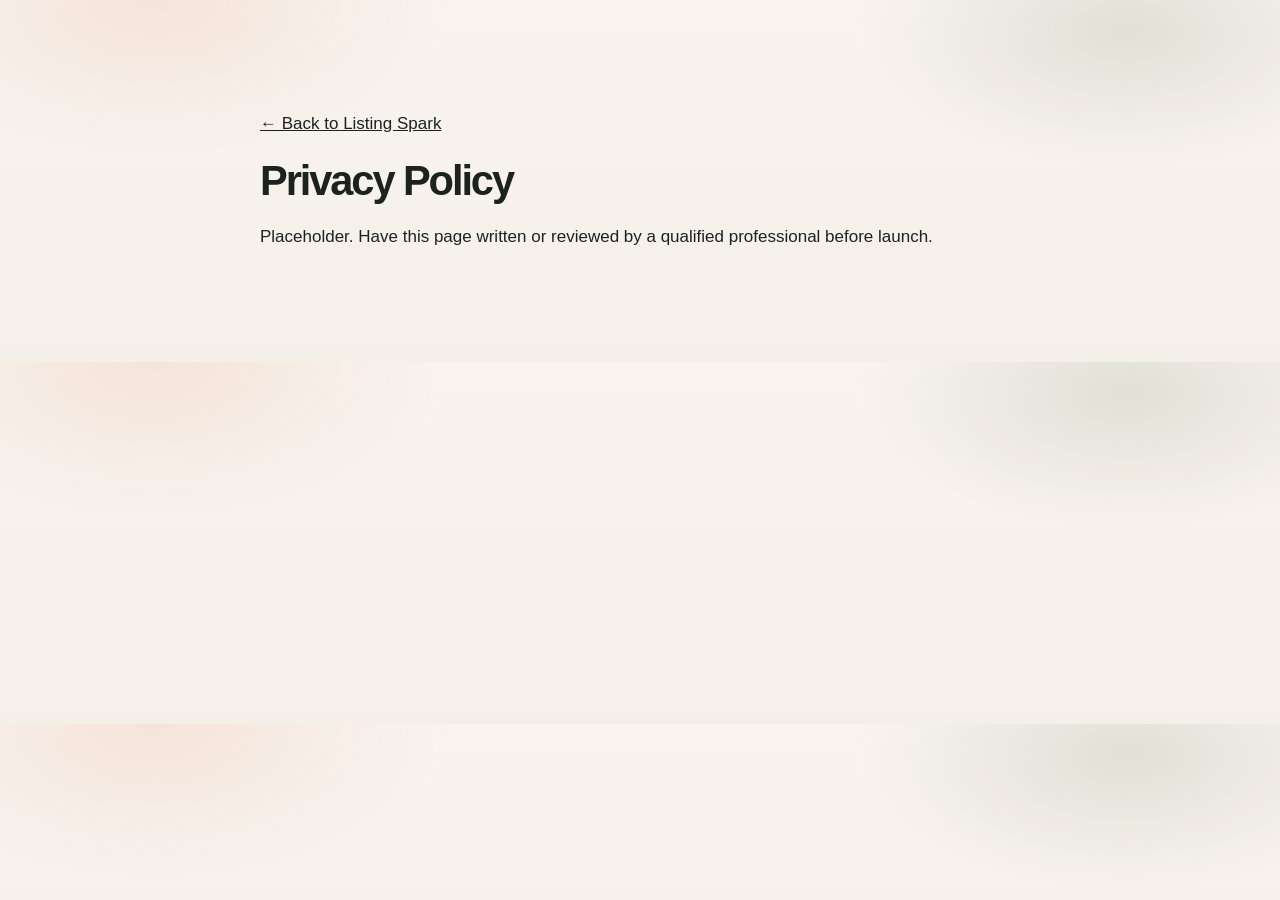
==== site/listingspark-site/privacy.html @ db5c404d "Initial Listing Spark website" ====
<!doctype html><html lang="en"><head><meta charset="utf-8"><meta name="viewport" content="width=device-width, initial-scale=1"><title>Privacy Policy | Listing Spark</title><link rel="icon" href="assets/img/favicon.svg"><link href="https://fonts.googleapis.com/css2?family=Outfit:wght@600;700&family=Work+Sans:wght@400;500&display=swap" rel="stylesheet"><link rel="stylesheet" href="assets/css/styles.css"></head>
<body><main class="section"><div class="wrap" style="max-width:760px"><p><a class="link" href="index.html">← Back to Listing Spark</a></p><h1 style="font-size:2.6rem;margin:24px 0">Privacy Policy</h1><p class="muted">Placeholder. Have this page written or reviewed by a qualified professional before launch.</p></div></main></body></html>
---- site/listingspark-site/assets/css/styles.css ----
:root {
  --bg: #f4efe9;
  --bg-deep: #efe5da;
  --panel: #fbf8f4;
  --panel-2: #f1e5d7;
  --ink: #1c231f;
  --ink-soft: #4a5853;
  --line: rgba(28,35,31,0.1);
  --sage: #73886a;
  --sage-soft: #dfe8d5;
  --terracotta: #d87a4a;
  --terracotta-deep: #b95530;
  --sand: #ebd3b3;
  --charcoal: #202925;
  --white: #ffffff;
  --shadow: 0 30px 70px -30px rgba(28,35,31,0.28);
  --shadow-soft: 0 18px 38px -26px rgba(28,35,31,0.22);
  --radius: 28px;
  --radius-lg: 40px;
  --ease: cubic-bezier(0.2, 0.8, 0.2, 1);
  --font-head: "Manrope", "Segoe UI", sans-serif;
  --font-display: "Playfair Display", Georgia, serif;
}

* { box-sizing: border-box; }
html { scroll-behavior: smooth; -webkit-text-size-adjust: 100%; }
body {
  margin: 0;
  background:
    radial-gradient(620px 320px at 12% 0%, rgba(216,122,74,0.13), transparent 48%),
    radial-gradient(520px 260px at 88% 8%, rgba(115,136,106,0.18), transparent 52%),
    linear-gradient(180deg, #f9f4ef 0%, var(--bg) 100%);
  color: var(--ink);
  font: 400 17px/1.7 var(--font-head);
  -webkit-font-smoothing: antialiased;
  overflow-x: hidden;
}
img { display: block; max-width: 100%; }
a { color: inherit; }
button, input { font: inherit; }
h1, h2, h3 { margin: 0; letter-spacing: -0.05em; }
h1 { font-size: 40px; line-height: 0.88; font-weight: 800; }
h2 {
  color: var(--ink);
  font-size: 40px;
  line-height: 0.98;
  letter-spacing: -0.065em;
  font-weight: 700;
}
h2 span {
  color: var(--terracotta-deep);
  font-style: italic;
}
.heading-split__main,
.heading-split__accent {
  display: inline;
}
.heading-split__main {
  color: var(--ink);
}
.heading-split__accent {
  color: var(--terracotta-deep);
  font-style: italic;
  font-weight: 700;
  display: inline-block;
}
h3 { font-size: 1.5rem; line-height: 1.2; font-weight: 700; }
p { margin: 0; }
.wrap { width: min(1200px, calc(100% - 40px)); margin: 0 auto; }
.skip { position: absolute; left: -999px; top: 12px; padding: 10px 14px; background: var(--ink); color: var(--white); border-radius: 10px; z-index: 100; }
.skip:focus { left: 12px; }
:focus-visible { outline: 3px solid var(--sage); outline-offset: 3px; border-radius: 8px; }

.btn {
  display: inline-flex;
  align-items: center;
  justify-content: center;
  gap: 8px;
  min-height: 52px;
  padding: 15px 24px;
  border-radius: 999px;
  border: 1px solid transparent;
  text-decoration: none;
  font: 700 0.96rem/1 var(--font-head);
  transition: transform 0.2s var(--ease), box-shadow 0.2s var(--ease), opacity 0.2s var(--ease), border-color 0.2s var(--ease);
  cursor: pointer;
}
.btn:hover {
  transform: translateY(-2px);
  box-shadow: 0 18px 30px -22px rgba(28,35,31,0.35);
}
.btn-primary {
  color: var(--white);
  background: linear-gradient(135deg, var(--terracotta) 0%, var(--terracotta-deep) 100%);
  box-shadow: 0 20px 30px -20px rgba(184,85,48,0.8);
}
.btn-soft {
  color: var(--ink);
  background: rgba(255,255,255,0.68);
  border-color: rgba(28,35,31,0.08);
}
.btn-ghost {
  color: var(--ink);
  background: rgba(255,255,255,0.38);
  border-color: rgba(28,35,31,0.08);
}
.btn-cta {
  color: var(--ink);
  background: rgba(255,255,255,0.12);
  border-color: rgba(255,255,255,0.18);
}
.btn-block { width: 100%; }

.eyebrow {
  display: inline-flex;
  align-items: center;
  gap: 10px;
  margin: 0;
  font-size: 0.72rem;
  font-weight: 800;
  letter-spacing: 0.12em;
  text-transform: uppercase;
  color: var(--ink-soft);
}
.eyebrow-dot {
  width: 10px;
  height: 10px;
  border-radius: 50%;
  background: linear-gradient(135deg, var(--terracotta), #f7b083);
  box-shadow: 0 0 0 6px rgba(216,122,74,0.14);
}
.eyebrow-dark { color: #5c6961; }

.site-header {
  position: sticky;
  top: 0;
  z-index: 30;
  background: rgba(244,239,233,0.82);
  backdrop-filter: blur(18px);
  -webkit-backdrop-filter: blur(18px);
  border-bottom: 1px solid rgba(28,35,31,0.06);
  box-shadow: 0 10px 24px -24px rgba(28,35,31,0.18);
}
.topbar {
  display: flex;
  align-items: center;
  justify-content: space-between;
  gap: 18px;
  min-height: 84px;
}
.brand {
  display: inline-flex;
  align-items: center;
  gap: 12px;
  text-decoration: none;
  color: var(--ink);
}
.brand-logo {
  display: block;
  height: 58px;
  width: auto;
}
.main-nav {
  display: flex;
  align-items: center;
  gap: 24px;
}
.main-nav a {
  text-decoration: none;
  color: var(--ink-soft);
  font-weight: 600;
  font-size: 0.92rem;
}
.header-actions { display: flex; align-items: center; gap: 10px; }
.nav-toggle {
  display: none;
  width: 42px;
  height: 42px;
  border-radius: 12px;
  background: rgba(255,255,255,0.5);
  border: 1px solid rgba(28,35,31,0.08);
  color: var(--ink);
  cursor: pointer;
}
.mobile-menu {
  display: flex;
  flex-direction: column;
  gap: 10px;
  padding: 10px 20px 20px;
  background: rgba(244,239,233,0.97);
  border-top: 1px solid rgba(28,35,31,0.04);
}
.mobile-menu[hidden] { display: none; }
.mobile-menu a:not(.btn) {
  padding: 10px 0;
  border-bottom: 1px solid rgba(28,35,31,0.06);
  text-decoration: none;
  color: var(--ink-soft);
}

.hero-shell {
  position: relative;
  padding: 76px 0 48px;
}
.hero-grid {
  display: grid;
  grid-template-columns: 1.02fr 0.98fr;
  align-items: center;
  gap: 52px;
}
.hero-copy h1 {
  max-width: 620px;
  font-family: var(--font-head);
  letter-spacing: -0.06em;
  line-height: 0.92;
  text-wrap: balance;
  font-size: clamp(2.3rem, 4vw, 4rem);
}
.hero-accent {
  display: inline-block;
  color: var(--terracotta-deep);
  font-weight: 700;
  font-size: 0.68em;
  letter-spacing: -0.04em;
  font-style: italic;
}
.hero-lead {
  max-width: 560px;
  margin-top: 20px;
  color: var(--ink-soft);
  font-size: 1.08rem;
}
.hero-actions {
  display: flex;
  flex-wrap: wrap;
  gap: 12px;
  margin-top: 28px;
}
.hero-actions--center { justify-content: center; }
.hero-proof {
  display: grid;
  grid-template-columns: repeat(3, minmax(0, 1fr));
  gap: 14px;
  max-width: 520px;
  margin-top: 28px;
}
.hero-proof div {
  padding: 18px 14px;
  background: rgba(255,255,255,0.4);
  border: 1px solid rgba(28,35,31,0.08);
  border-radius: 18px;
  box-shadow: var(--shadow-soft);
}
.hero-proof strong {
  display: block;
  font-size: 1.5rem;
  font-weight: 800;
}
.hero-proof span {
  display: block;
  margin-top: 5px;
  font-size: 0.72rem;
  letter-spacing: 0.08em;
  text-transform: uppercase;
  color: var(--ink-soft);
}
.hero-panel {
  position: relative;
  padding: 14px 14px 18px;
  border-radius: 36px;
  background: rgba(245,242,238,0.96);
  border: 1px solid rgba(28,35,31,0.08);
  box-shadow: 0 26px 52px -32px rgba(28,35,31,0.35);
}
.compare {
  position: relative;
  overflow: hidden;
  border-radius: 28px;
  background: #dfe7e2;
  aspect-ratio: 4 / 3;
  border: 1px solid rgba(28,35,31,0.06);
  box-shadow: inset 0 0 0 1px rgba(255,255,255,0.22);
  user-select: none;
  touch-action: pan-y;
}
.compare img { width: 100%; height: 100%; object-fit: cover; }
.compare__after {
  position: absolute;
  inset: 0;
  clip-path: inset(0 0 0 var(--pos));
}
.compare__after img { position: absolute; inset: 0; }
.compare::after {
  content: "";
  position: absolute;
  inset: 0 auto 0 var(--pos);
  width: 3px;
  transform: translateX(-50%);
  background: rgba(255,255,255,0.94);
  pointer-events: none;
}
.compare__handle {
  position: absolute;
  top: 50%;
  left: var(--pos);
  transform: translate(-50%, -50%);
  width: 58px;
  height: 58px;
  border-radius: 50%;
  background: rgba(255,255,255,0.96);
  color: var(--ink);
  display: grid;
  place-items: center;
  box-shadow: 0 18px 30px -20px rgba(28,35,31,0.38);
  pointer-events: none;
  z-index: 2;
}
.compare__range {
  position: absolute;
  inset: 0;
  width: 100%;
  height: 100%;
  opacity: 0;
  cursor: ew-resize;
  z-index: 3;
}
.tag {
  position: absolute;
  top: 20px;
  z-index: 2;
  padding: 9px 14px;
  border-radius: 999px;
  background: rgba(34,41,38,0.88);
  color: var(--white);
  font-size: 0.64rem;
  font-weight: 800;
  letter-spacing: 0.1em;
  text-transform: uppercase;
  box-shadow: 0 12px 22px -18px rgba(28,35,31,0.55);
}
.tag-left { left: 18px; }
.tag-right {
  right: 18px;
  background: linear-gradient(135deg, #e7b388, #d78d53);
  color: #fff;
}
.hero-meta {
  display: flex;
  align-items: center;
  justify-content: space-between;
  gap: 16px;
  margin-top: 16px;
  padding: 18px 20px;
  border-radius: 18px;
  background: rgba(255,255,255,0.35);
  border: 1px solid rgba(28,35,31,0.08);
}
.hero-meta span {
  display: block;
  font-size: 0.72rem;
  letter-spacing: 0.08em;
  text-transform: uppercase;
  color: var(--ink-soft);
}
.hero-meta strong {
  display: block;
  margin-top: 6px;
  font-size: 1rem;
}

.brand-strip {
  border-top: 1px solid rgba(28,35,31,0.06);
  border-bottom: 1px solid rgba(28,35,31,0.06);
  background: rgba(255,255,255,0.16);
}
.brand-strip__grid {
  display: grid;
  grid-template-columns: repeat(4, minmax(0, 1fr));
  gap: 16px;
  padding: 24px 0;
}
.brand-strip__grid div {
  text-align: center;
}
.brand-strip__grid strong {
  display: block;
  font-size: 1.4rem;
  font-weight: 800;
}
.brand-strip__grid span {
  display: block;
  margin-top: 8px;
  font-size: 0.72rem;
  letter-spacing: 0.08em;
  text-transform: uppercase;
  color: var(--ink-soft);
}

.flow-redesign-section {
  padding-top: 42px;
  padding-bottom: 28px;
}
.flow-redesign {
  max-width: 1180px;
  margin: 0 auto;
  padding: 18px 18px 0;
}
.flow-redesign__layout {
  display: grid;
  grid-template-columns: minmax(0, 1.65fr) minmax(290px, 0.95fr);
  gap: 18px;
  align-items: stretch;
}
.flow-redesign__main {
  display: flex;
  flex-direction: column;
  justify-content: center;
  min-height: 100%;
}
.flow-redesign__header {
  max-width: 720px;
  margin: 0 0 20px;
  text-align: left;
}
.flow-redesign__eyebrow {
  display: inline-flex;
  align-items: center;
  justify-content: center;
  margin: 0 0 12px;
  padding: 12px 26px;
  border: 1px solid rgba(40, 143, 173, 0.9);
  border-radius: 999px;
  background: rgba(255,255,255,0.12);
  color: var(--teal);
  font-size: 0.72rem;
  font-weight: 800;
  letter-spacing: 0.18em;
  text-transform: uppercase;
  line-height: 1;
}
.flow-redesign__header h2 {
  margin: 0;
}
.flow-redesign__subtitle {
  max-width: 560px;
  margin: 12px 0 0;
  color: var(--ink-soft);
  font-size: 1rem;
  line-height: 1.6;
}
.flow-redesign__journey {
  position: relative;
  display: grid;
  grid-template-columns: repeat(3, minmax(0, 1fr));
  gap: 14px;
  padding: 16px 0 0;
  align-items: stretch;
  height: 100%;
}
.flow-redesign__journey::before {
  content: "";
  position: absolute;
  left: 10%;
  right: 10%;
  top: 44px;
  height: 1px;
  background: linear-gradient(90deg, rgba(216,122,74,0.32), rgba(40,143,173,0.18), rgba(216,122,74,0.32));
}
.flow-step {
  position: relative;
  display: flex;
  flex-direction: column;
  justify-content: flex-start;
  min-height: 220px;
  height: 100%;
  padding: 18px 16px 14px;
  border: 1px solid rgba(25, 35, 36, 0.08);
  border-radius: 24px;
  background: linear-gradient(180deg, rgba(255,255,255,0.18), rgba(255,255,255,0.04));
  backdrop-filter: blur(6px);
  transition: transform 0.2s ease, border-color 0.2s ease, box-shadow 0.2s ease;
}
.flow-step:hover {
  transform: translateY(-4px);
  border-color: rgba(53, 122, 136, 0.18);
  box-shadow: 0 20px 35px -28px rgba(18, 34, 41, 0.22);
}
.flow-step__badge {
  position: relative;
  z-index: 1;
  display: inline-grid;
  place-items: center;
  width: 40px;
  height: 40px;
  margin-bottom: 12px;
  border-radius: 12px;
  background: linear-gradient(135deg, rgba(240, 146, 101, 0.2), rgba(40, 143, 173, 0.12));
  color: var(--terracotta-deep);
  font-size: 0.72rem;
  font-weight: 800;
  letter-spacing: 0.08em;
  flex-shrink: 0;
}
.flow-step__content {
  position: relative;
  z-index: 1;
  display: flex;
  flex: 1;
  flex-direction: column;
  justify-content: flex-start;
}
.flow-step__label {
  display: inline-block;
  margin-bottom: 8px;
  color: #5d6b67;
  font-size: 0.66rem;
  font-weight: 800;
  text-transform: uppercase;
  letter-spacing: 0.12em;
  line-height: 1.2;
}
.flow-step h3 {
  display: flex;
  align-items: flex-end;
  min-height: 2.1em;
  margin: 0 0 6px;
  font-size: clamp(1.08rem, 1.2vw, 1.38rem);
  line-height: 1.1;
  letter-spacing: -0.05em;
  white-space: nowrap;
}
.flow-step p {
  margin: 0;
  color: var(--ink-soft);
  font-size: 0.88rem;
  line-height: 1.5;
  text-align: left;
  flex: 1;
}
.flow-redesign__offer {
  display: grid;
  grid-template-columns: 1fr;
  gap: 18px;
  align-self: stretch;
  height: 100%;
  padding: 20px 18px 18px;
  border: 1px solid rgba(30, 42, 43, 0.08);
  border-radius: 26px;
  background: linear-gradient(135deg, rgba(255,255,255,0.14), rgba(255,255,255,0.05));
}
.flow-offer__copy {
  display: flex;
  flex-direction: column;
  gap: 12px;
}
.flow-offer__kicker {
  margin: 0;
  color: #5d6b67;
  font-size: 0.7rem;
  font-weight: 800;
  letter-spacing: 0.14em;
  text-transform: uppercase;
}
.flow-offer__price-row {
  display: flex;
  align-items: flex-end;
  justify-content: flex-start;
  gap: 10px;
  flex-wrap: wrap;
}
.flow-offer__dollar {
  font-size: clamp(3rem, 2.8vw, 4rem);
  line-height: 0.88;
  letter-spacing: -0.08em;
  font-weight: 800;
}
.flow-offer__meta {
  padding-bottom: 7px;
  color: var(--ink-soft);
  font-size: 0.78rem;
  letter-spacing: 0.04em;
}
.flow-offer__list {
  list-style: none;
  display: grid;
  grid-template-columns: 1fr;
  gap: 8px;
  padding: 0;
  margin: 0;
}
.flow-offer__list li {
  position: relative;
  padding-left: 18px;
  color: var(--ink);
  font-size: 0.88rem;
  line-height: 1.45;
}
.flow-offer__list li::before {
  content: "✓";
  position: absolute;
  left: 0;
  top: 0;
  color: var(--teal);
  font-weight: 800;
}
.flow-offer__cta-wrap {
  display: flex;
  flex-direction: column;
  align-items: stretch;
  justify-content: center;
  gap: 8px;
  margin-top: auto;
}
.flow-offer__cta {
  display: inline-flex;
  align-items: center;
  justify-content: center;
  width: 100%;
  padding: 16px 18px;
  border-radius: 16px;
  background: linear-gradient(135deg, #d68a5d, #c46c3e);
  color: #fff;
  font-weight: 800;
  letter-spacing: -0.03em;
  text-decoration: none;
  box-shadow: 0 22px 30px -26px rgba(180, 110, 70, 0.8);
}
.flow-offer__note {
  margin: 0;
  text-align: center;
  color: var(--ink-soft);
  font-size: 0.8rem;
}
.flow-offer__footnote {
  margin: 0;
  padding-top: 10px;
  border-top: 1px solid rgba(28,35,31,0.08);
  color: var(--ink-soft);
  font-size: 0.74rem;
  line-height: 1.6;
  text-align: center;
}

@media (max-width: 980px) {
  .flow-redesign__layout {
    grid-template-columns: 1fr;
  }

  .flow-redesign__header {
    max-width: none;
    text-align: left;
  }

  .flow-redesign__journey {
    grid-template-columns: 1fr;
  }

  .flow-redesign__journey::before {
    display: none;
  }

  .flow-offer__list {
    grid-template-columns: 1fr;
  }
}

@media (max-width: 560px) {
  .flow-redesign {
    padding-left: 12px;
    padding-right: 12px;
  }

  .flow-redesign__header h2 {
    font-size: clamp(1.9rem, 7vw, 2.5rem);
  }

  .flow-redesign__subtitle {
    font-size: 0.96rem;
  }

  .flow-step {
    min-height: unset;
  }

  .flow-offer__price-row {
    align-items: center;
  }
}

.video-kit-section {
  background: rgba(255,255,255,0.08);
  padding-top: 40px;
}
.video-kit-wrap {
  max-width: 1200px;
}
.video-kit-wrap .section-head h2 {
  font-size: clamp(2.5rem, 3.8vw, 4.4rem);
}
.video-kit-wrap .section-head p {
  max-width: 820px;
  margin: 18px auto 0;
  font-size: 1.06rem;
  color: var(--ink-soft);
}
.video-shell {
  position: relative;
  margin-top: 30px;
  border-radius: 22px;
  overflow: hidden;
  border: 1px solid rgba(28,35,31,0.08);
  box-shadow: 0 25px 42px -30px rgba(28,35,31,0.4);
}
.video-preview {
  display: block;
  width: 100%;
  height: 520px;
  object-fit: cover;
  background: #dfeae3;
}
.video-play {
  position: absolute;
  left: 50%;
  top: 50%;
  transform: translate(-50%, -50%);
  width: 92px;
  height: 92px;
  border: 0;
  border-radius: 50%;
  background: rgba(39, 174, 191, 0.9);
  color: #fff;
  font-size: 2rem;
  box-shadow: 0 16px 26px -12px rgba(39, 174, 191, 0.55);
  cursor: pointer;
}
.video-features {
  display: grid;
  grid-template-columns: repeat(4, minmax(0, 1fr));
  gap: 18px;
  margin-top: 26px;
}
.feature-card {
  padding: 22px 16px 18px;
  border: 1px solid rgba(28,35,31,0.08);
  border-radius: 16px;
  background: rgba(255,255,255,0.3);
  min-height: 190px;
}
.feature-icon {
  display: grid;
  place-items: center;
  width: 42px;
  height: 42px;
  border-radius: 12px;
  background: rgba(39, 174, 191, 0.12);
  color: var(--teal);
  font-size: 1.3rem;
  font-weight: 700;
}
.feature-card h3 {
  margin: 18px 0 10px;
  font-size: 1.08rem;
  letter-spacing: -0.02em;
}
.feature-card p {
  margin: 0;
  color: var(--ink-soft);
  font-size: 0.94rem;
  line-height: 1.5;
}
.video-stats {
  display: grid;
  grid-template-columns: repeat(3, minmax(0, 1fr));
  gap: 24px;
  margin-top: 30px;
  text-align: center;
}
.video-stats strong {
  display: block;
  font-size: clamp(2.2rem, 3vw, 4rem);
  line-height: 0.96;
  letter-spacing: -0.06em;
  color: var(--teal);
}
.video-stats span {
  display: block;
  margin-top: 10px;
  color: var(--ink-soft);
  font-size: 0.96rem;
}
.video-links {
  display: flex;
  justify-content: center;
  gap: 18px;
  margin-top: 24px;
  flex-wrap: wrap;
}
.video-links a {
  color: var(--ink);
  font-weight: 700;
  text-decoration: none;
}

.section { padding: 110px 0; }
.section-head {
  max-width: 760px;
  margin: 0 auto 38px;
}
.section-head--center { text-align: center; }
.work-section, .process-section, .faq-section { background: rgba(255,255,255,0.1); }
.services-section { background: linear-gradient(180deg, #f6f1ea 0%, #f0e6db 100%); }
.gallery-wrap {
  max-width: 980px;
}
.gallery-header {
  text-align: center;
  margin-bottom: 22px;
}
.gallery-kicker {
  display: inline-flex;
  align-items: center;
  justify-content: center;
  min-height: 32px;
  padding: 7px 14px;
  border: 1px solid rgba(34, 146, 172, 0.35);
  border-radius: 999px;
  background: rgba(255,255,255,0.35);
  color: #2d8ea3;
  font-size: 0.68rem;
  font-weight: 800;
  letter-spacing: 0.14em;
  text-transform: uppercase;
}
.gallery-header h2 {
  margin-top: 18px;
  font-weight: 700;
}
.gallery-header p {
  margin-top: 12px;
  color: var(--ink-soft);
  font-size: 1rem;
}
.gallery-tabs {
  display: flex;
  flex-wrap: wrap;
  gap: 10px;
  justify-content: center;
  margin-bottom: 24px;
}
.gallery-tab {
  padding: 8px 12px;
  border-radius: 999px;
  border: 1px solid rgba(28,35,31,0.08);
  background: rgba(255,255,255,0.3);
  color: var(--ink-soft);
  font-size: 0.72rem;
  font-weight: 700;
  letter-spacing: 0.04em;
  cursor: pointer;
}
.gallery-tab.is-active {
  background: rgba(34, 146, 172, 0.12);
  color: #0d5f74;
  border-color: rgba(34, 146, 172, 0.28);
}
.mosaic {
  display: grid;
  grid-template-columns: repeat(3, minmax(0, 1fr));
  gap: 18px;
}
.mosaic-card {
  position: relative;
  padding: 0;
  border: 0;
  overflow: hidden;
  border-radius: 18px;
  background: #d9d2ca;
  cursor: pointer;
  box-shadow: 0 12px 26px -20px rgba(28,35,31,0.4);
  transition: transform 0.2s var(--ease), box-shadow 0.2s var(--ease);
}
.mosaic-card:hover {
  transform: translateY(-4px);
  box-shadow: 0 28px 42px -26px rgba(28,35,31,0.28);
}
.mosaic-card--wide { grid-column: span 2; }
.mosaic-card--tall { grid-row: span 1; }
.mosaic-card img { width: 100%; height: 100%; object-fit: cover; transition: transform 0.45s var(--ease); }
.mosaic-card:hover img { transform: scale(1.05); }
.mosaic-card .before-label {
  position: absolute;
  top: 10px;
  right: 10px;
  z-index: 2;
  display: inline-flex;
  align-items: center;
  justify-content: center;
  min-height: 20px;
  padding: 4px 8px;
  border-radius: 999px;
  background: rgba(34, 41, 38, 0.86);
  border: 1px solid rgba(255,255,255,0.14);
  color: var(--white);
  font-size: 13px;
  line-height: 1;
  font-weight: 800;
  letter-spacing: 0.12em;
  text-transform: uppercase;
  box-shadow: 0 12px 22px -18px rgba(28,35,31,0.55);
  opacity: 0;
  transform: translateY(-4px);
  transition: opacity 0.18s ease, transform 0.18s ease;
  pointer-events: none;
  left: auto;
  bottom: auto;
}
.mosaic-card:hover .before-label,
.mosaic-card.is-before .before-label {
  opacity: 1;
  transform: translateY(0);
}
.mosaic-card > span:not(.before-label) {
  position: absolute;
  left: 12px;
  bottom: 12px;
  padding: 6px 10px;
  border-radius: 999px;
  background: rgba(28,35,31,0.72);
  color: var(--white);
  font-size: 0.64rem;
  font-weight: 700;
  letter-spacing: 0.08em;
  text-transform: uppercase;
}
.gallery-more {
  display: block;
  margin: 30px auto 0;
  padding: 12px 38px;
  border-radius: 12px;
  border: 1px solid rgba(28,35,31,0.12);
  background: rgba(255,255,255,0.12);
  color: var(--ink);
  font-weight: 700;
  cursor: pointer;
}

.service-showcase-section {
  padding-top: 30px;
}
.flat-price-wrap {
  max-width: 1080px;
}
.flat-price-header {
  text-align: center;
  margin-bottom: 22px;
}
.flat-price-header h2 {
  margin-top: 18px;
}
.service-category-pills {
  display: flex;
  flex-wrap: wrap;
  justify-content: center;
  gap: 10px;
  padding: 8px 14px;
  border-radius: 999px;
  background: rgba(255,255,255,0.35);
  border: 1px solid rgba(28,35,31,0.08);
  margin: 0 auto 30px;
  max-width: 760px;
}
.category-pill {
  padding: 8px 12px;
  border-radius: 999px;
  border: 0;
  background: transparent;
  color: var(--ink-soft);
  font-size: 0.76rem;
  font-weight: 700;
  letter-spacing: 0.04em;
  cursor: pointer;
}
.category-pill.is-active {
  background: rgba(255,255,255,0.7);
  color: var(--ink);
  box-shadow: 0 8px 16px -12px rgba(28,35,31,0.4);
}
.showcase-card {
  display: grid;
  grid-template-columns: 1.2fr 0.8fr;
  align-items: center;
  gap: 44px;
  max-width: 980px;
  margin: 0 auto;
  padding: 18px 0 0;
}
.showcase-compare {
  position: relative;
  overflow: hidden;
  border-radius: 30px;
  background: #dfe7e2;
  aspect-ratio: 1.4 / 1;
  border: 1px solid rgba(28,35,31,0.06);
  box-shadow: 0 16px 36px -28px rgba(28,35,31,0.34);
  user-select: none;
  touch-action: pan-y;
}
.showcase-compare img { width: 100%; height: 100%; object-fit: cover; }
.showcase-compare .tag {
  top: 18px;
  padding: 8px 10px;
  font-size: 0.62rem;
  letter-spacing: 0.1em;
}
.showcase-copy {
  padding-right: 10px;
}
.showcase-label {
  color: #1d9aa8;
  font-size: 0.72rem;
  font-weight: 800;
  letter-spacing: 0.12em;
  text-transform: uppercase;
}
.showcase-copy h3 {
  margin-top: 10px;
  font-size: clamp(2.1rem, 3vw, 3rem);
  letter-spacing: -0.06em;
}
.showcase-copy p {
  margin-top: 16px;
  color: var(--ink-soft);
  font-size: 1.04rem;
  line-height: 1.6;
}
.feature-list {
  list-style: none;
  padding: 0;
  margin: 22px 0 18px;
  display: grid;
  gap: 10px;
}
.feature-list li {
  display: flex;
  align-items: center;
  gap: 10px;
  color: var(--ink);
  font-weight: 600;
}
.feature-list li::before {
  content: "";
  width: 14px;
  height: 14px;
  border-radius: 50%;
  background: linear-gradient(135deg, #7ad2d5, #0d8ea3);
  box-shadow: 0 0 0 5px rgba(120, 214, 224, 0.18);
}
.link-arrow {
  display: inline-block;
  margin-top: 8px;
  text-decoration: none;
  color: var(--terracotta-deep);
  font-weight: 800;
}

.service-grid {
  display: grid;
  grid-template-columns: repeat(3, minmax(0, 1fr));
  gap: 18px;
}
.service-card {
  padding: 26px 22px;
  border-radius: var(--radius);
  background: rgba(255,255,255,0.45);
  border: 1px solid rgba(28,35,31,0.08);
  box-shadow: var(--shadow-soft);
  transition: transform 0.2s var(--ease), box-shadow 0.2s var(--ease), border-color 0.2s var(--ease);
}
.service-card:hover {
  transform: translateY(-4px);
  box-shadow: 0 32px 52px -30px rgba(28,35,31,0.24);
  border-color: rgba(28,35,31,0.12);
}
.service-card.accent {
  background: linear-gradient(180deg, rgba(115,136,106,0.12), rgba(255,255,255,0.6));
}
.service-card p { color: var(--ink-soft); }
.service-icon {
  display: inline-grid;
  place-items: center;
  width: 52px;
  height: 52px;
  border-radius: 16px;
  background: linear-gradient(135deg, rgba(216,122,74,0.16), rgba(115,136,106,0.15));
  color: var(--ink);
  font-weight: 800;
  margin-bottom: 18px;
}

.process-wrap {
  display: grid;
  gap: 26px;
}
.process-list {
  display: grid;
  grid-template-columns: repeat(3, minmax(0, 1fr));
  gap: 18px;
}
.process-step {
  display: grid;
  grid-template-columns: 62px 1fr;
  gap: 18px;
  align-items: start;
  padding: 20px 18px;
  background: rgba(255,255,255,0.38);
  border: 1px solid rgba(28,35,31,0.08);
  border-radius: 24px;
  box-shadow: var(--shadow-soft);
  transition: transform 0.2s var(--ease), box-shadow 0.2s var(--ease);
}
.process-step:hover {
  transform: translateY(-3px);
  box-shadow: 0 26px 42px -30px rgba(28,35,31,0.24);
}
.process-step span {
  display: inline-grid;
  place-items: center;
  width: 56px;
  height: 56px;
  border-radius: 18px;
  background: linear-gradient(135deg, rgba(216,122,74,0.18), rgba(115,136,106,0.16));
  font-weight: 800;
}
.process-step p { color: var(--ink-soft); }

.pricing-grid {
  display: grid;
  grid-template-columns: 1.08fr 0.92fr;
  gap: 50px;
  align-items: center;
}
.pricing-copy p {
  color: rgba(255,255,255,0.76);
  margin-top: 16px;
}
.pricing-table {
  margin-top: 28px;
  border: 1px solid rgba(255,255,255,0.09);
  border-radius: 18px;
  overflow: hidden;
}
.pricing-row {
  display: grid;
  grid-template-columns: 1.2fr 1fr 1fr;
  gap: 14px;
  padding: 14px 16px;
  border-top: 1px solid rgba(255,255,255,0.08);
  font-size: 0.94rem;
}
.pricing-row:first-child { border-top: 0; }
.pricing-row--head {
  background: rgba(255,255,255,0.04);
  font-weight: 800;
}
.price-card {
  padding: 30px 26px;
  border-radius: var(--radius);
  border: 1px solid rgba(255,255,255,0.08);
  background: linear-gradient(180deg, rgba(255,255,255,0.05), rgba(17,25,25,0.96));
  box-shadow: var(--shadow);
}
.price-card__kicker {
  font-size: 0.72rem;
  text-transform: uppercase;
  letter-spacing: 0.08em;
  color: rgba(255,255,255,0.72);
}
.price-card__amount {
  display: flex;
  align-items: flex-start;
  gap: 6px;
  margin: 18px 0 10px;
  font-size: 4.4rem;
  line-height: 0.9;
  letter-spacing: -0.06em;
  font-weight: 800;
}
.price-card__amount span {
  font-size: 2.1rem;
  margin-top: 12px;
}
.price-card__text { color: rgba(255,255,255,0.76); }
.check-list {
  list-style: none;
  padding: 0;
  margin: 24px 0;
  display: grid;
  gap: 12px;
}
.check-list li {
  display: flex;
  align-items: flex-start;
  gap: 10px;
  color: rgba(255,255,255,0.88);
}
.check-list li::before {
  content: "";
  width: 18px;
  height: 18px;
  margin-top: 3px;
  border-radius: 50%;
  background: rgba(216,122,74,0.16) url("data:image/svg+xml,%3Csvg xmlns='http://www.w3.org/2000/svg' viewBox='0 0 24 24' fill='none' stroke='%23f0c6a1' stroke-width='3' stroke-linecap='round' stroke-linejoin='round'%3E%3Cpath d='M6 12.5l4 4 8-9'/%3E%3C/svg%3E") center/10px no-repeat;
}

.faq-shell {
  display: grid;
  grid-template-columns: minmax(0, 0.9fr) minmax(0, 1.4fr);
  gap: 28px;
  align-items: stretch;
}
.faq-intro {
  display: flex;
  flex-direction: column;
  justify-content: space-between;
  padding: 30px 26px 24px;
  border: 1px solid rgba(28,35,31,0.08);
  border-radius: 30px;
  background: linear-gradient(145deg, rgba(255,255,255,0.16), rgba(255,255,255,0.04));
  box-shadow: 0 24px 48px -36px rgba(28,35,31,0.3);
}
.faq-kicker {
  display: inline-flex;
  align-self: flex-start;
  align-items: center;
  justify-content: center;
  margin: 0 0 20px;
  padding: 10px 18px;
  border: 1px solid rgba(40, 143, 173, 0.9);
  border-radius: 999px;
  background: rgba(255,255,255,0.12);
  color: var(--teal);
  font-size: 0.72rem;
  font-weight: 800;
  letter-spacing: 0.14em;
  text-transform: uppercase;
}
.faq-intro h2 {
  margin: 0;
}
.faq-intro__copy {
  margin: 18px 0 0;
  color: var(--ink-soft);
  font-size: 1rem;
  line-height: 1.7;
}
.faq-note {
  display: flex;
  flex-wrap: wrap;
  gap: 8px;
  margin-top: 22px;
  padding-top: 18px;
  border-top: 1px solid rgba(28,35,31,0.08);
}
.faq-note span {
  display: inline-flex;
  align-items: center;
  justify-content: center;
  padding: 8px 12px;
  border: 1px solid rgba(28,35,31,0.08);
  border-radius: 999px;
  background: rgba(255,255,255,0.2);
  color: var(--ink);
  font-size: 0.7rem;
  font-weight: 700;
  letter-spacing: 0.04em;
}
.faq-list {
  display: grid;
  gap: 12px;
}
.faq-item {
  overflow: hidden;
  border: 1px solid rgba(28,35,31,0.08);
  border-radius: 22px;
  background: rgba(255,255,255,0.18);
  transition: border-color 0.2s ease, transform 0.2s ease, box-shadow 0.2s ease;
}
.faq-item:hover {
  border-color: rgba(40, 143, 173, 0.24);
  transform: translateY(-1px);
  box-shadow: 0 18px 28px -26px rgba(28,35,31,0.18);
}
.faq-item summary {
  list-style: none;
  cursor: pointer;
  display: flex;
  align-items: center;
  justify-content: space-between;
  gap: 20px;
  padding: 20px 18px 20px 22px;
  font-weight: 700;
  font-size: 1rem;
  line-height: 1.5;
}
.faq-item summary::-webkit-details-marker { display: none; }
.faq-item summary span {
  flex: 1;
}
.faq-item summary::after {
  content: "+";
  display: inline-grid;
  place-items: center;
  width: 28px;
  height: 28px;
  border-radius: 50%;
  background: rgba(40, 143, 173, 0.08);
  color: var(--ink);
  font-size: 1.45rem;
  line-height: 1;
  transition: transform 0.18s ease, background 0.18s ease;
}
.faq-item[open] {
  border-color: rgba(40, 143, 173, 0.28);
  background: rgba(255,255,255,0.24);
}
.faq-item[open] summary::after {
  content: "−";
  background: rgba(216,122,74,0.12);
}
.faq-item p {
  margin: 0;
  padding: 0 22px 22px;
  color: var(--ink-soft);
  font-size: 0.96rem;
  line-height: 1.7;
}

.cta-section {
  padding-top: 20px;
}
.cta-box {
  text-align: center;
  padding: 62px 32px;
  border-radius: 34px;
  background: linear-gradient(135deg, rgba(115,136,106,0.12), rgba(216,122,74,0.1));
  border: 1px solid rgba(28,35,31,0.08);
  box-shadow: var(--shadow);
}
.cta-box h2 {
  font-size: clamp(2.4rem, 3.5vw, 4rem);
  line-height: 1;
}
.cta-mark {
  display: inline-grid;
  place-items: center;
  width: 62px;
  height: 62px;
  border-radius: 20px;
  background: linear-gradient(135deg, #f0c6a1, var(--terracotta));
  color: var(--ink);
  font-size: 1.7rem;
  margin-bottom: 16px;
}
.cta-box p {
  margin-top: 12px;
  color: var(--ink-soft);
}

.site-footer {
  position: relative;
  background: rgba(244,239,233,0.82);
  border-top: 1px solid rgba(28,35,31,0.06);
  backdrop-filter: blur(18px);
  -webkit-backdrop-filter: blur(18px);
}
.footer-shell {
  display: flex;
  align-items: center;
  justify-content: space-between;
  gap: 20px;
  min-height: 120px;
}
.footer-brand-block {
  display: flex;
  flex-direction: column;
  align-items: flex-start;
  gap: 8px;
}
.footer-brand {
  display: inline-flex;
  align-items: center;
  text-decoration: none;
}
.footer-brand .brand-logo {
  height: 58px;
}
.footer-tagline {
  margin: 0;
  color: var(--ink-soft);
  font-size: 0.76rem;
  line-height: 1.5;
  letter-spacing: 0.02em;
}
.footer-copy {
  margin: 0;
  color: var(--ink-soft);
  font-size: 0.75rem;
  letter-spacing: 0.01em;
  text-align: right;
}

@media (max-width: 700px) {
  .footer-shell {
    min-height: auto;
    padding-top: 22px;
    padding-bottom: 22px;
    flex-direction: column;
    align-items: center;
    text-align: center;
  }
  .footer-brand-block {
    align-items: center;
  }
  .footer-copy {
    text-align: center;
  }
  .footer-brand .brand-logo {
    height: 46px;
  }
}

@media (max-width: 1024px) {
  .hero-grid, .pricing-grid, .faq-shell { grid-template-columns: 1fr; }
  .hero-copy h1 { max-width: 100%; }
  .service-grid, .process-list { grid-template-columns: 1fr; }
}
@media (max-width: 820px) {
  .main-nav, .header-actions .btn-soft { display: none; }
  .nav-toggle { display: grid; place-items: center; }
  .section { padding: 84px 0; }
  .brand-strip__grid { grid-template-columns: repeat(2, minmax(0, 1fr)); }
  .mosaic { grid-template-columns: repeat(2, minmax(0, 1fr)); }
  .mosaic-card--wide { grid-column: span 2; }
  .hero-proof { grid-template-columns: 1fr; }
}
@media (max-width: 560px) {
  .wrap { width: min(100% - 24px, 1200px); }
  .hero-shell { padding-top: 48px; }
  .hero-actions .btn { width: 100%; }
  .brand-strip__grid, .mosaic { grid-template-columns: 1fr; }
  .mosaic-card--wide, .mosaic-card--tall { grid-column: auto; grid-row: auto; }
  .pricing-row { grid-template-columns: 1fr 1fr 1fr; font-size: 0.78rem; }
  .process-step { grid-template-columns: 1fr; }
  .faq-intro { padding: 22px 18px 18px; }
  .faq-item summary { padding: 16px 14px 16px 16px; }
  .faq-item p { padding: 0 16px 18px; }
  .faq-note { display: grid; grid-template-columns: repeat(3, minmax(0, 1fr)); }
}
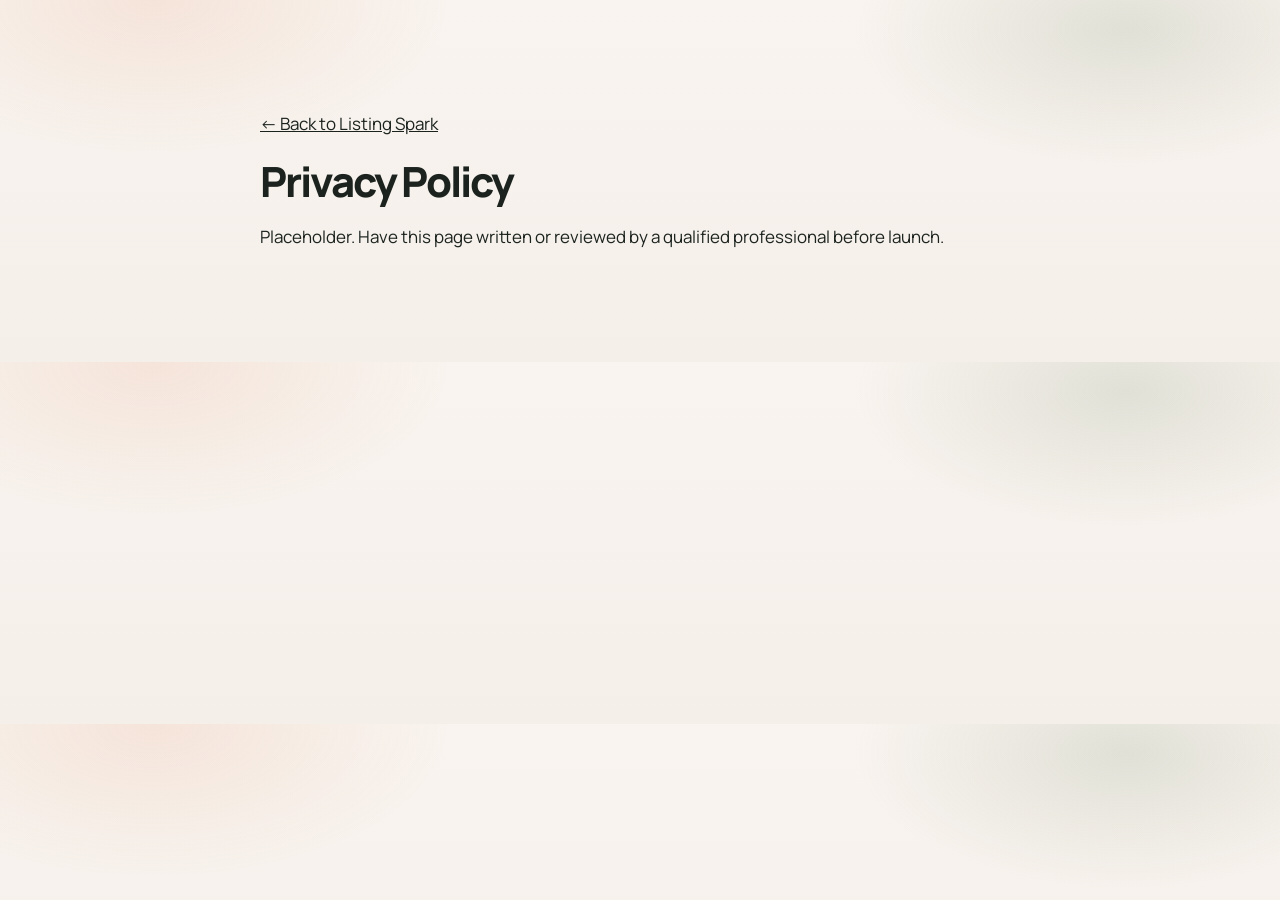
==== commit 9e5ebd04: "Fix mobile layout, self-host hero images, add QA and deploy workflow - Header: keep logo full size o" ====
--- a/site/listingspark-site/privacy.html
+++ b/site/listingspark-site/privacy.html
@@ -1,2 +1,2 @@
-<!doctype html><html lang="en"><head><meta charset="utf-8"><meta name="viewport" content="width=device-width, initial-scale=1"><title>Privacy Policy | Listing Spark</title><link rel="icon" href="assets/img/favicon.svg"><link href="https://fonts.googleapis.com/css2?family=Outfit:wght@600;700&family=Work+Sans:wght@400;500&display=swap" rel="stylesheet"><link rel="stylesheet" href="assets/css/styles.css"></head>
+<!doctype html><html lang="en"><head><meta charset="utf-8"><meta name="viewport" content="width=device-width, initial-scale=1"><title>Privacy Policy | Listing Spark</title><link rel="icon" href="assets/img/favicon.svg"><link href="https://fonts.googleapis.com/css2?family=Manrope:wght@400;500;600;700;800&display=swap" rel="stylesheet"><link rel="stylesheet" href="assets/css/styles.css"></head>
 <body><main class="section"><div class="wrap" style="max-width:760px"><p><a class="link" href="index.html">← Back to Listing Spark</a></p><h1 style="font-size:2.6rem;margin:24px 0">Privacy Policy</h1><p class="muted">Placeholder. Have this page written or reviewed by a qualified professional before launch.</p></div></main></body></html>
--- a/site/listingspark-site/assets/css/styles.css
+++ b/site/listingspark-site/assets/css/styles.css
@@ -8,6 +8,7 @@
   --line: rgba(28,35,31,0.1);
   --sage: #73886a;
   --sage-soft: #dfe8d5;
+  --teal: #2d8ea3;
   --terracotta: #d87a4a;
   --terracotta-deep: #b95530;
   --sand: #ebd3b3;
@@ -23,7 +24,7 @@
 }
 
 * { box-sizing: border-box; }
-html { scroll-behavior: smooth; -webkit-text-size-adjust: 100%; }
+html { scroll-behavior: smooth; scroll-padding-top: 84px; -webkit-text-size-adjust: 100%; }
 body {
   margin: 0;
   background:
@@ -83,6 +84,7 @@
   text-decoration: none;
   font: 700 0.96rem/1 var(--font-head);
   transition: transform 0.2s var(--ease), box-shadow 0.2s var(--ease), opacity 0.2s var(--ease), border-color 0.2s var(--ease);
+  white-space: nowrap;
   cursor: pointer;
 }
 .btn:hover {
@@ -152,6 +154,7 @@
   display: inline-flex;
   align-items: center;
   gap: 12px;
+  flex-shrink: 0;
   text-decoration: none;
   color: var(--ink);
 }
@@ -527,7 +530,6 @@
   font-size: clamp(1.08rem, 1.2vw, 1.38rem);
   line-height: 1.1;
   letter-spacing: -0.05em;
-  white-space: nowrap;
 }
 .flow-step p {
   margin: 0;
@@ -1432,27 +1434,83 @@
 @media (max-width: 1024px) {
   .hero-grid, .pricing-grid, .faq-shell { grid-template-columns: 1fr; }
   .hero-copy h1 { max-width: 100%; }
+  .hero-visual { max-width: 640px; width: 100%; margin: 0 auto; }
   .service-grid, .process-list { grid-template-columns: 1fr; }
+  .video-features { grid-template-columns: repeat(2, minmax(0, 1fr)); }
+  .feature-card { min-height: 0; }
+  .video-preview { height: auto; aspect-ratio: 16 / 9; }
+}
+@media (max-width: 900px) {
+  .showcase-card { grid-template-columns: 1fr; gap: 28px; }
+  .showcase-copy { padding-right: 0; }
 }
 @media (max-width: 820px) {
   .main-nav, .header-actions .btn-soft { display: none; }
   .nav-toggle { display: grid; place-items: center; }
+  .site-header .topbar { min-height: 72px; }
+  .brand-logo { height: 46px; }
+  .header-actions { gap: 8px; }
+  .header-actions .btn-primary { min-height: 46px; padding: 12px 18px; }
   .section { padding: 84px 0; }
-  .brand-strip__grid { grid-template-columns: repeat(2, minmax(0, 1fr)); }
+  .brand-strip__grid { grid-template-columns: repeat(2, minmax(0, 1fr)); row-gap: 22px; }
   .mosaic { grid-template-columns: repeat(2, minmax(0, 1fr)); }
   .mosaic-card--wide { grid-column: span 2; }
   .hero-proof { grid-template-columns: 1fr; }
+  .service-category-pills { border-radius: 24px; padding: 8px; gap: 6px; }
 }
 @media (max-width: 560px) {
   .wrap { width: min(100% - 24px, 1200px); }
-  .hero-shell { padding-top: 48px; }
+  .site-header .topbar { min-height: 64px; gap: 10px; }
+  .brand-logo { height: 40px; }
+  .header-actions .btn { min-height: 42px; padding: 10px 16px; font-size: 0.82rem; }
+  h2 { font-size: clamp(1.9rem, 8.6vw, 2.5rem); }
+  .video-kit-wrap .section-head h2, .cta-box h2 { font-size: clamp(1.9rem, 8.6vw, 2.5rem); }
+  .section { padding: 64px 0; }
+  .section-head { margin-bottom: 28px; }
+  .hero-shell { padding-top: 36px; }
+  .hero-grid { gap: 28px; }
+  .hero-copy h1 { font-size: clamp(2.2rem, 11vw, 2.9rem); line-height: 0.96; }
+  .hero-lead { font-size: 1rem; }
+  .hero-actions { flex-direction: column; }
   .hero-actions .btn { width: 100%; }
-  .brand-strip__grid, .mosaic { grid-template-columns: 1fr; }
+  .hero-panel { padding: 10px 10px 12px; border-radius: 26px; }
+  .compare { border-radius: 20px; }
+  .compare__handle { width: 46px; height: 46px; }
+  .tag { top: 12px; padding: 7px 11px; }
+  .tag-left { left: 12px; }
+  .tag-right { right: 12px; }
+  .hero-meta { padding: 14px 16px; margin-top: 12px; }
+  .brand-strip__grid strong { font-size: 1.2rem; }
+  .gallery-tabs { gap: 8px; }
+  .mosaic, .video-features, .video-stats { grid-template-columns: 1fr; }
+  .mosaic { gap: 14px; }
+  .mosaic-card, .mosaic-card--wide { aspect-ratio: 4 / 3; }
   .mosaic-card--wide, .mosaic-card--tall { grid-column: auto; grid-row: auto; }
+  .video-shell { margin-top: 22px; border-radius: 18px; }
+  .video-features { gap: 12px; }
+  .feature-card { padding: 18px 16px 16px; }
+  .feature-card h3 { margin-top: 14px; }
+  .video-stats { gap: 18px; }
+  .video-links { flex-direction: column; gap: 10px; }
+  .video-links a { width: 100%; text-align: center; }
+  .showcase-compare { border-radius: 22px; }
+  .showcase-copy p { font-size: 1rem; }
+  .category-pill { padding: 8px 10px; font-size: 0.72rem; }
+  .flow-redesign-section { padding-top: 24px; }
+  .flow-redesign { padding: 0; }
   .pricing-row { grid-template-columns: 1fr 1fr 1fr; font-size: 0.78rem; }
   .process-step { grid-template-columns: 1fr; }
-  .faq-intro { padding: 22px 18px 18px; }
+  .faq-intro { padding: 22px 18px 18px; border-radius: 24px; }
   .faq-item summary { padding: 16px 14px 16px 16px; }
   .faq-item p { padding: 0 16px 18px; }
   .faq-note { display: grid; grid-template-columns: repeat(3, minmax(0, 1fr)); }
-}
+  .cta-box { padding: 40px 18px; border-radius: 26px; }
+}
+@media (max-width: 380px) {
+  .brand-logo { height: 34px; }
+  .header-actions .btn { padding: 10px 13px; font-size: 0.78rem; }
+}
+@media (hover: none) {
+  .btn:hover, .service-card:hover, .flow-step:hover, .faq-item:hover, .mosaic-card:hover { transform: none; }
+  .mosaic-card:hover img { transform: none; }
+}
